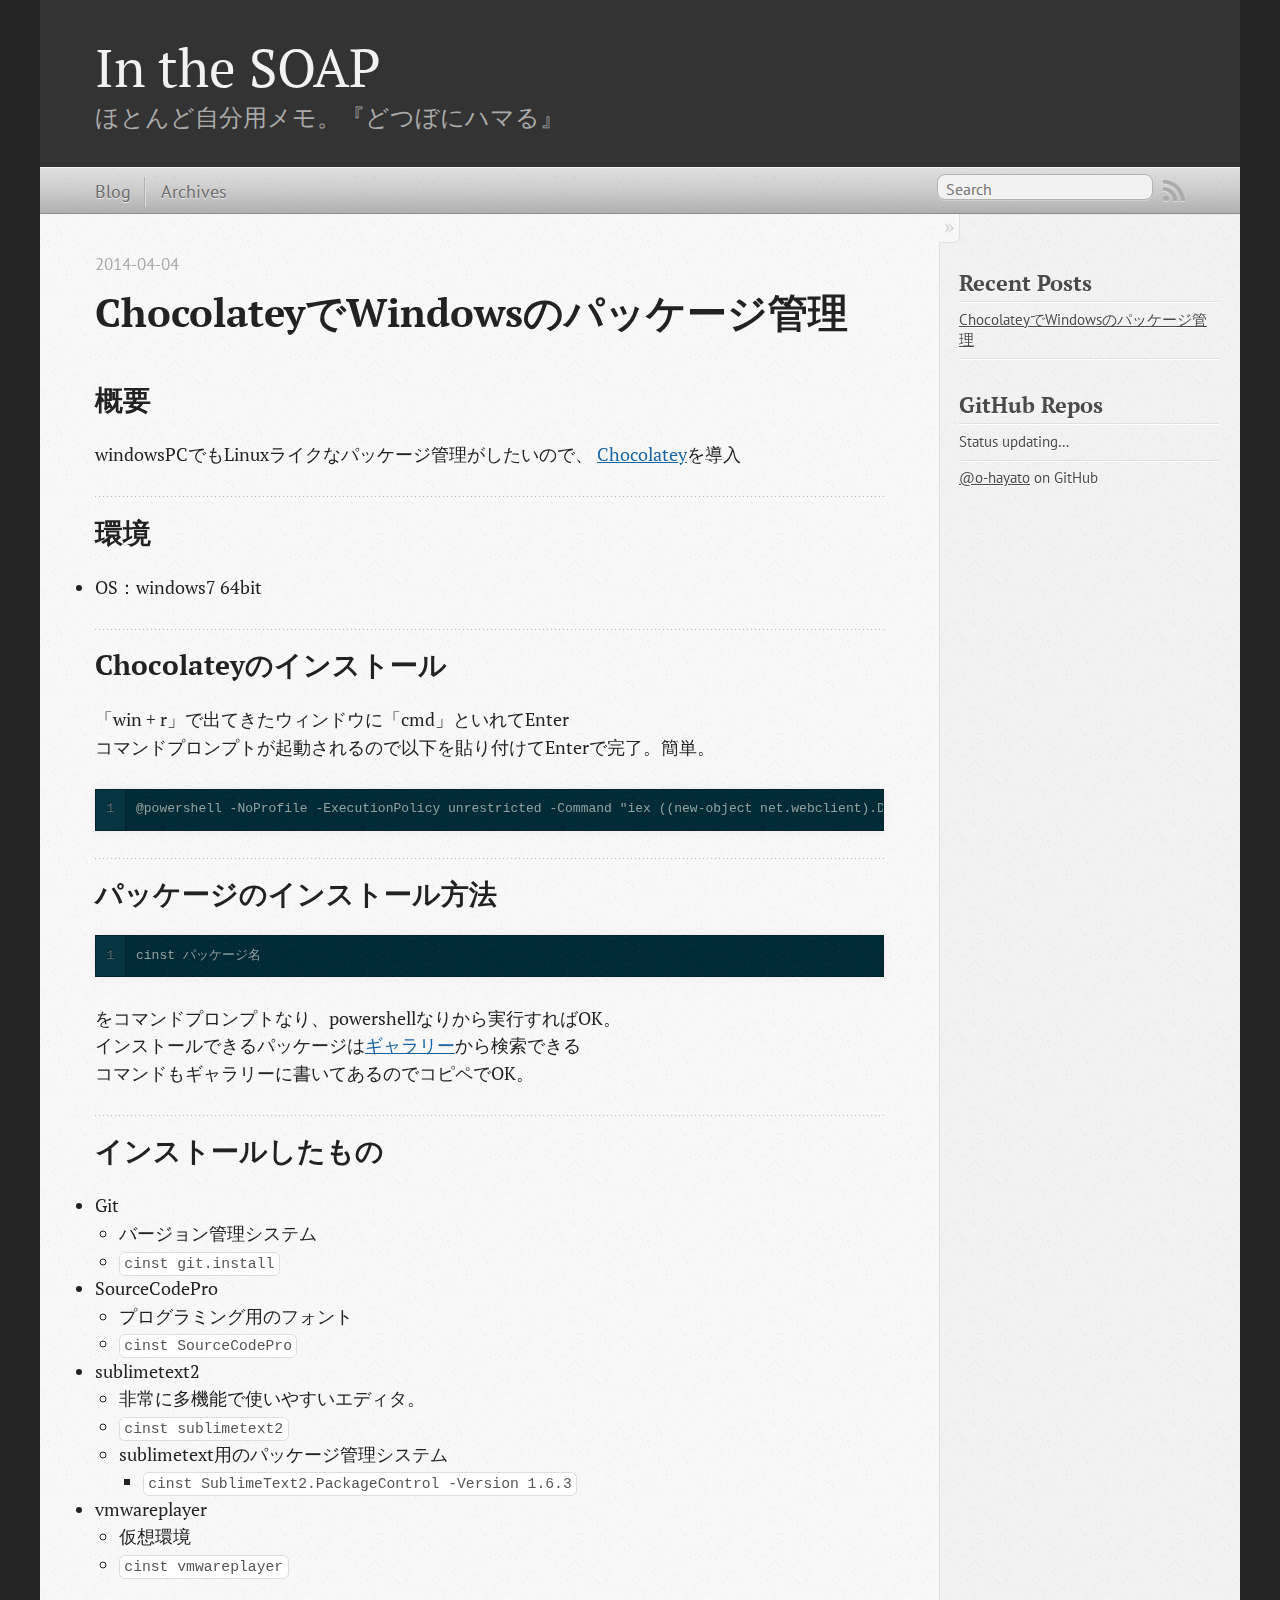
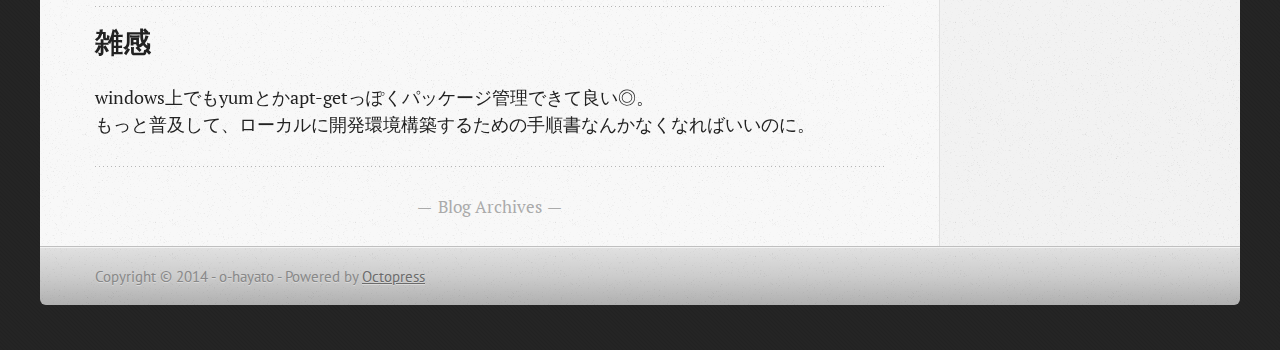
==== index.html @ 86d398cd "Site updated at 2014-04-04 13:23:23 UTC" ====
<!DOCTYPE html>
<!--[if IEMobile 7 ]><html class="no-js iem7"><![endif]-->
<!--[if lt IE 9]><html class="no-js lte-ie8"><![endif]-->
<!--[if (gt IE 8)|(gt IEMobile 7)|!(IEMobile)|!(IE)]><!--><html class="no-js" lang="en"><!--<![endif]-->
<head>
  <meta charset="utf-8">
  <title>In the SOAP</title>
  <meta name="author" content="o-hayato">

  
  <meta name="description" content="概要 windowsPCでもLinuxライクなパッケージ管理がしたいので、
Chocolateyを導入 環境 OS：windows7 64bit Chocolateyのインストール 「win + r」で出てきたウィンドウに「cmd」といれてEnter &hellip;">
  

  <!-- http://t.co/dKP3o1e -->
  <meta name="HandheldFriendly" content="True">
  <meta name="MobileOptimized" content="320">
  <meta name="viewport" content="width=device-width, initial-scale=1">

  
  <link rel="canonical" href="http://o-hayato.github.io">
  <link href="/favicon.png" rel="icon">
  <link href="/stylesheets/screen.css" media="screen, projection" rel="stylesheet" type="text/css">
  <link href="/atom.xml" rel="alternate" title="In the SOAP" type="application/atom+xml">
  <script src="/javascripts/modernizr-2.0.js"></script>
  <script src="//ajax.googleapis.com/ajax/libs/jquery/1.9.1/jquery.min.js"></script>
  <script>!window.jQuery && document.write(unescape('%3Cscript src="./javascripts/libs/jquery.min.js"%3E%3C/script%3E'))</script>
  <script src="/javascripts/octopress.js" type="text/javascript"></script>
  <!--Fonts from Google"s Web font directory at http://google.com/webfonts -->
<link href="//fonts.googleapis.com/css?family=PT+Serif:regular,italic,bold,bolditalic" rel="stylesheet" type="text/css">
<link href="//fonts.googleapis.com/css?family=PT+Sans:regular,italic,bold,bolditalic" rel="stylesheet" type="text/css">

  

</head>

<body   >
  <header role="banner"><hgroup>
  <h1><a href="/">In the SOAP</a></h1>
  
    <h2>ほとんど自分用メモ。『どつぼにハマる』</h2>
  
</hgroup>

</header>
  <nav role="navigation"><ul class="subscription" data-subscription="rss">
  <li><a href="/atom.xml" rel="subscribe-rss" title="subscribe via RSS">RSS</a></li>
  
</ul>
  
<form action="https://www.google.com/search" method="get">
  <fieldset role="search">
    <input type="hidden" name="q" value="site:o-hayato.github.io" />
    <input class="search" type="text" name="q" results="0" placeholder="Search"/>
  </fieldset>
</form>
  
<ul class="main-navigation">
  <li><a href="/">Blog</a></li>
  <li><a href="/blog/archives">Archives</a></li>
</ul>

</nav>
  <div id="main">
    <div id="content">
      <div class="blog-index">
  
  
  
    <article>
      
  <header>
    
      <h1 class="entry-title"><a href="/blog/2014/04/04/chocolatey/">ChocolateyでWindowsのパッケージ管理</a></h1>
    
    
      <p class="meta">
        








  


<time datetime="2014-04-04T21:52:47+09:00" pubdate data-updated="true">2014-04-04</time>
        
      </p>
    
  </header>


  <div class="entry-content"><h2>概要</h2>

<p>windowsPCでもLinuxライクなパッケージ管理がしたいので、
<a href="https://chocolatey.org/">Chocolatey</a>を導入</p>

<h2>環境</h2>

<ul>
<li>OS：windows7 64bit</li>
</ul>


<h2>Chocolateyのインストール</h2>

<p>「win + r」で出てきたウィンドウに「cmd」といれてEnter<br/>
コマンドプロンプトが起動されるので以下を貼り付けてEnterで完了。簡単。</p>

<figure class='code'><div class="highlight"><table><tr><td class="gutter"><pre class="line-numbers"><span class='line-number'>1</span>
</pre></td><td class='code'><pre><code class=''><span class='line'>@powershell -NoProfile -ExecutionPolicy unrestricted -Command "iex ((new-object net.webclient).DownloadString('https://chocolatey.org/install.ps1'))" && SET PATH=%PATH%;%systemdrive%\chocolatey\bin</span></code></pre></td></tr></table></div></figure>


<h2>パッケージのインストール方法</h2>

<figure class='code'><div class="highlight"><table><tr><td class="gutter"><pre class="line-numbers"><span class='line-number'>1</span>
</pre></td><td class='code'><pre><code class=''><span class='line'>cinst パッケージ名</span></code></pre></td></tr></table></div></figure>


<p>をコマンドプロンプトなり、powershellなりから実行すればOK。<br/>
インストールできるパッケージは<a href="https://chocolatey.org/packages">ギャラリー</a>から検索できる<br/>
コマンドもギャラリーに書いてあるのでコピペでOK。</p>

<h2>インストールしたもの</h2>

<ul>
<li>Git

<ul>
<li>バージョン管理システム</li>
<li><code>cinst git.install</code></li>
</ul>
</li>
<li>SourceCodePro

<ul>
<li>プログラミング用のフォント</li>
<li><code>cinst SourceCodePro</code></li>
</ul>
</li>
<li>sublimetext2

<ul>
<li>非常に多機能で使いやすいエディタ。</li>
<li><code>cinst sublimetext2</code></li>
<li>sublimetext用のパッケージ管理システム

<ul>
<li><code>cinst SublimeText2.PackageControl -Version 1.6.3</code></li>
</ul>
</li>
</ul>
</li>
<li>vmwareplayer

<ul>
<li>仮想環境</li>
<li><code>cinst vmwareplayer</code></li>
</ul>
</li>
</ul>


<h2>雑感</h2>

<p>windows上でもyumとかapt-getっぽくパッケージ管理できて良い◎。<br/>
もっと普及して、ローカルに開発環境構築するための手順書なんかなくなればいいのに。</p>
</div>
  
  


    </article>
  
  <div class="pagination">
    
    <a href="/blog/archives">Blog Archives</a>
    
  </div>
</div>
<aside class="sidebar">
  
    <section>
  <h1>Recent Posts</h1>
  <ul id="recent_posts">
    
      <li class="post">
        <a href="/blog/2014/04/04/chocolatey/">ChocolateyでWindowsのパッケージ管理</a>
      </li>
    
  </ul>
</section>

<section>
  <h1>GitHub Repos</h1>
  <ul id="gh_repos">
    <li class="loading">Status updating&#8230;</li>
  </ul>
  
  <a href="https://github.com/o-hayato">@o-hayato</a> on GitHub
  
  <script type="text/javascript">
    $(document).ready(function(){
        if (!window.jXHR){
            var jxhr = document.createElement('script');
            jxhr.type = 'text/javascript';
            jxhr.src = '/javascripts/libs/jXHR.js';
            var s = document.getElementsByTagName('script')[0];
            s.parentNode.insertBefore(jxhr, s);
        }

        github.showRepos({
            user: 'o-hayato',
            count: 0,
            skip_forks: true,
            target: '#gh_repos'
        });
    });
  </script>
  <script src="/javascripts/github.js" type="text/javascript"> </script>
</section>





  
</aside>

    </div>
  </div>
  <footer role="contentinfo"><p>
  Copyright &copy; 2014 - o-hayato -
  <span class="credit">Powered by <a href="http://octopress.org">Octopress</a></span>
</p>

</footer>
  







  <script type="text/javascript">
    (function(){
      var twitterWidgets = document.createElement('script');
      twitterWidgets.type = 'text/javascript';
      twitterWidgets.async = true;
      twitterWidgets.src = '//platform.twitter.com/widgets.js';
      document.getElementsByTagName('head')[0].appendChild(twitterWidgets);
    })();
  </script>





</body>
</html>
---- stylesheets/screen.css ----
html,body,div,span,applet,object,iframe,h1,h2,h3,h4,h5,h6,p,blockquote,pre,a,abbr,acronym,address,big,cite,code,del,dfn,em,img,ins,kbd,q,s,samp,small,strike,strong,sub,sup,tt,var,b,u,i,center,dl,dt,dd,ol,ul,li,fieldset,form,label,legend,table,caption,tbody,tfoot,thead,tr,th,td,article,aside,canvas,details,embed,figure,figcaption,footer,header,hgroup,menu,nav,output,ruby,section,summary,time,mark,audio,video{margin:0;padding:0;border:0;font:inherit;font-size:100%;vertical-align:baseline}html{line-height:1}ol,ul{list-style:none}table{border-collapse:collapse;border-spacing:0}caption,th,td{text-align:left;font-weight:normal;vertical-align:middle}q,blockquote{quotes:none}q:before,q:after,blockquote:before,blockquote:after{content:"";content:none}a img{border:none}article,aside,details,figcaption,figure,footer,header,hgroup,menu,nav,section,summary{display:block}a{color:#1863a1}a:visited{color:#751590}a:focus{color:#0181eb}a:hover{color:#0181eb}a:active{color:#01579f}aside.sidebar a{color:#222}aside.sidebar a:focus{color:#0181eb}aside.sidebar a:hover{color:#0181eb}aside.sidebar a:active{color:#01579f}a{-webkit-transition:color 0.3s;-moz-transition:color 0.3s;-o-transition:color 0.3s;transition:color 0.3s}html{background:#252525 url('/images/line-tile.png?1395394787') top left}body>div{background:#f2f2f2 url('/images/noise.png?1395394787') top left;border-bottom:1px solid #bfbfbf}body>div>div{background:#f8f8f8 url('/images/noise.png?1395394787') top left;border-right:1px solid #e0e0e0}.heading,body>header h1,h1,h2,h3,h4,h5,h6{font-family:"PT Serif","Georgia","Helvetica Neue",Arial,sans-serif}.sans,body>header h2,article header p.meta,article>footer,#content .blog-index footer,html .gist .gist-file .gist-meta,#blog-archives a.category,#blog-archives time,aside.sidebar section,body>footer{font-family:"PT Sans","Helvetica Neue",Arial,sans-serif}.serif,body,#content .blog-index a[rel=full-article]{font-family:"PT Serif",Georgia,Times,"Times New Roman",serif}.mono,pre,code,tt,p code,li code{font-family:Menlo,Monaco,"Andale Mono","lucida console","Courier New",monospace}body>header h1{font-size:2.2em;font-family:"PT Serif","Georgia","Helvetica Neue",Arial,sans-serif;font-weight:normal;line-height:1.2em;margin-bottom:0.6667em}body>header h2{font-family:"PT Serif","Georgia","Helvetica Neue",Arial,sans-serif}body{line-height:1.5em;color:#222}h1{font-size:2.2em;line-height:1.2em}@media only screen and (min-width: 992px){body{font-size:1.15em}h1{font-size:2.6em;line-height:1.2em}}h1,h2,h3,h4,h5,h6{text-rendering:optimizelegibility;margin-bottom:1em;font-weight:bold}h2,section h1{font-size:1.5em}h3,section h2,section section h1{font-size:1.3em}h4,section h3,section section h2,section section section h1{font-size:1em}h5,section h4,section section h3{font-size:.9em}h6,section h5,section section h4,section section section h3{font-size:.8em}p,article blockquote,ul,ol{margin-bottom:1.5em}ul{list-style-type:disc}ul ul{list-style-type:circle;margin-bottom:0px}ul ul ul{list-style-type:square;margin-bottom:0px}ol{list-style-type:decimal}ol ol{list-style-type:lower-alpha;margin-bottom:0px}ol ol ol{list-style-type:lower-roman;margin-bottom:0px}ul,ul ul,ul ol,ol,ol ul,ol ol{margin-left:1.3em}ul ul,ul ol,ol ul,ol ol{margin-bottom:0em}strong{font-weight:bold}em{font-style:italic}sup,sub{font-size:0.75em;position:relative;display:inline-block;padding:0 .2em;line-height:.8em}sup{top:-.5em}sub{bottom:-.5em}a[rev='footnote']{font-size:.75em;padding:0 .3em;line-height:1}q{font-style:italic}q:before{content:"\201C"}q:after{content:"\201D"}em,dfn{font-style:italic}strong,dfn{font-weight:bold}del,s{text-decoration:line-through}abbr,acronym{border-bottom:1px dotted;cursor:help}hr{margin-bottom:0.2em}small{font-size:.8em}big{font-size:1.2em}article blockquote{font-style:italic;position:relative;font-size:1.2em;line-height:1.5em;padding-left:1em;border-left:4px solid rgba(170,170,170,0.5)}article blockquote cite{font-style:italic}article blockquote cite a{color:#aaa !important;word-wrap:break-word}article blockquote cite:before{content:'\2014';padding-right:.3em;padding-left:.3em;color:#aaa}@media only screen and (min-width: 992px){article blockquote{padding-left:1.5em;border-left-width:4px}}.pullquote-right:before,.pullquote-left:before{padding:0;border:none;content:attr(data-pullquote);float:right;width:45%;margin:.5em 0 1em 1.5em;position:relative;top:7px;font-size:1.4em;line-height:1.45em}.pullquote-left:before{float:left;margin:.5em 1.5em 1em 0}.force-wrap,article a,aside.sidebar a{white-space:-moz-pre-wrap;white-space:-pre-wrap;white-space:-o-pre-wrap;white-space:pre-wrap;word-wrap:break-word}.group,body>header,body>nav,body>footer,body #content>article,body #content>div>article,body #content>div>section,body div.pagination,aside.sidebar,#main,#content,.sidebar{*zoom:1}.group:after,body>header:after,body>nav:after,body>footer:after,body #content>article:after,body #content>div>section:after,body div.pagination:after,#main:after,#content:after,.sidebar:after{content:"";display:table;clear:both}body{-webkit-text-size-adjust:none;max-width:1200px;position:relative;margin:0 auto}body>header,body>nav,body>footer,body #content>article,body #content>div>article,body #content>div>section{padding-left:18px;padding-right:18px}@media only screen and (min-width: 480px){body>header,body>nav,body>footer,body #content>article,body #content>div>article,body #content>div>section{padding-left:25px;padding-right:25px}}@media only screen and (min-width: 768px){body>header,body>nav,body>footer,body #content>article,body #content>div>article,body #content>div>section{padding-left:35px;padding-right:35px}}@media only screen and (min-width: 992px){body>header,body>nav,body>footer,body #content>article,body #content>div>article,body #content>div>section{padding-left:55px;padding-right:55px}}body div.pagination{margin-left:18px;margin-right:18px}@media only screen and (min-width: 480px){body div.pagination{margin-left:25px;margin-right:25px}}@media only screen and (min-width: 768px){body div.pagination{margin-left:35px;margin-right:35px}}@media only screen and (min-width: 992px){body div.pagination{margin-left:55px;margin-right:55px}}body>header{font-size:1em;padding-top:1.5em;padding-bottom:1.5em}#content{overflow:hidden}#content>div,#content>article{width:100%}aside.sidebar{float:none;padding:0 18px 1px;background-color:#f7f7f7;border-top:1px solid #e0e0e0}.flex-content,article img,article video,article .flash-video,aside.sidebar img{max-width:100%;height:auto}.basic-alignment.left,article img.left,article video.left,article .left.flash-video,aside.sidebar img.left{float:left;margin-right:1.5em}.basic-alignment.right,article img.right,article video.right,article .right.flash-video,aside.sidebar img.right{float:right;margin-left:1.5em}.basic-alignment.center,article img.center,article video.center,article .center.flash-video,aside.sidebar img.center{display:block;margin:0 auto 1.5em}.basic-alignment.left,article img.left,article video.left,article .left.flash-video,aside.sidebar img.left,.basic-alignment.right,article img.right,article video.right,article .right.flash-video,aside.sidebar img.right{margin-bottom:.8em}.toggle-sidebar,.no-sidebar .toggle-sidebar{display:none}@media only screen and (min-width: 750px){body.sidebar-footer aside.sidebar{float:none;width:auto;clear:left;margin:0;padding:0 35px 1px;background-color:#f7f7f7;border-top:1px solid #eaeaea}body.sidebar-footer aside.sidebar section.odd,body.sidebar-footer aside.sidebar section.even{float:left;width:48%}body.sidebar-footer aside.sidebar section.odd{margin-left:0}body.sidebar-footer aside.sidebar section.even{margin-left:4%}body.sidebar-footer aside.sidebar.thirds section{width:30%;margin-left:5%}body.sidebar-footer aside.sidebar.thirds section.first{margin-left:0;clear:both}}body.sidebar-footer #content{margin-right:0px}body.sidebar-footer .toggle-sidebar{display:none}@media only screen and (min-width: 550px){body>header{font-size:1em}}@media only screen and (min-width: 750px){aside.sidebar{float:none;width:auto;clear:left;margin:0;padding:0 35px 1px;background-color:#f7f7f7;border-top:1px solid #eaeaea}aside.sidebar section.odd,aside.sidebar section.even{float:left;width:48%}aside.sidebar section.odd{margin-left:0}aside.sidebar section.even{margin-left:4%}aside.sidebar.thirds section{width:30%;margin-left:5%}aside.sidebar.thirds section.first{margin-left:0;clear:both}}@media only screen and (min-width: 768px){body{-webkit-text-size-adjust:auto}body>header{font-size:1.2em}#main{padding:0;margin:0 auto}#content{overflow:visible;margin-right:240px;position:relative}.no-sidebar #content{margin-right:0;border-right:0}.collapse-sidebar #content{margin-right:20px}#content>div,#content>article{padding-top:17.5px;padding-bottom:17.5px;float:left}aside.sidebar{width:210px;padding:0 15px 15px;background:none;clear:none;float:left;margin:0 -100% 0 0}aside.sidebar section{width:auto;margin-left:0}aside.sidebar section.odd,aside.sidebar section.even{float:none;width:auto;margin-left:0}.collapse-sidebar aside.sidebar{float:none;width:auto;clear:left;margin:0;padding:0 35px 1px;background-color:#f7f7f7;border-top:1px solid #eaeaea}.collapse-sidebar aside.sidebar section.odd,.collapse-sidebar aside.sidebar section.even{float:left;width:48%}.collapse-sidebar aside.sidebar section.odd{margin-left:0}.collapse-sidebar aside.sidebar section.even{margin-left:4%}.collapse-sidebar aside.sidebar.thirds section{width:30%;margin-left:5%}.collapse-sidebar aside.sidebar.thirds section.first{margin-left:0;clear:both}}@media only screen and (min-width: 992px){body>header{font-size:1.3em}#content{margin-right:300px}#content>div,#content>article{padding-top:27.5px;padding-bottom:27.5px}aside.sidebar{width:260px;padding:1.2em 20px 20px}.collapse-sidebar aside.sidebar{padding-left:55px;padding-right:55px}}@media only screen and (min-width: 768px){ul,ol{margin-left:0}}body>header{background:#333}body>header h1{display:inline-block;margin:0}body>header h1 a,body>header h1 a:visited,body>header h1 a:hover{color:#f2f2f2;text-decoration:none}body>header h2{margin:.2em 0 0;font-size:1em;color:#aaa;font-weight:normal}body>nav{position:relative;background-color:#ccc;background:url('/images/noise.png?1395394787'),-webkit-gradient(linear, 50% 0%, 50% 100%, color-stop(0%, #e0e0e0), color-stop(50%, #cccccc), color-stop(100%, #b0b0b0));background:url('/images/noise.png?1395394787'),-webkit-linear-gradient(#e0e0e0,#cccccc,#b0b0b0);background:url('/images/noise.png?1395394787'),-moz-linear-gradient(#e0e0e0,#cccccc,#b0b0b0);background:url('/images/noise.png?1395394787'),-o-linear-gradient(#e0e0e0,#cccccc,#b0b0b0);background:url('/images/noise.png?1395394787'),linear-gradient(#e0e0e0,#cccccc,#b0b0b0);border-top:1px solid #f2f2f2;border-bottom:1px solid #8c8c8c;padding-top:.35em;padding-bottom:.35em}body>nav form{-webkit-background-clip:padding;-moz-background-clip:padding;background-clip:padding-box;margin:0;padding:0}body>nav form .search{padding:.3em .5em 0;font-size:.85em;font-family:"PT Sans","Helvetica Neue",Arial,sans-serif;line-height:1.1em;width:95%;-webkit-border-radius:0.5em;-moz-border-radius:0.5em;-ms-border-radius:0.5em;-o-border-radius:0.5em;border-radius:0.5em;-webkit-background-clip:padding;-moz-background-clip:padding;background-clip:padding-box;-webkit-box-shadow:#d1d1d1 0 1px;-moz-box-shadow:#d1d1d1 0 1px;box-shadow:#d1d1d1 0 1px;background-color:#f2f2f2;border:1px solid #b3b3b3;color:#888}body>nav form .search:focus{color:#444;border-color:#80b1df;-webkit-box-shadow:#80b1df 0 0 4px,#80b1df 0 0 3px inset;-moz-box-shadow:#80b1df 0 0 4px,#80b1df 0 0 3px inset;box-shadow:#80b1df 0 0 4px,#80b1df 0 0 3px inset;background-color:#fff;outline:none}body>nav fieldset[role=search]{float:right;width:48%}body>nav fieldset.mobile-nav{float:left;width:48%}body>nav fieldset.mobile-nav select{width:100%;font-size:.8em;border:1px solid #888}body>nav ul{display:none}@media only screen and (min-width: 550px){body>nav{font-size:.9em}body>nav ul{margin:0;padding:0;border:0;overflow:hidden;*zoom:1;float:left;display:block;padding-top:.15em}body>nav ul li{list-style-image:none;list-style-type:none;margin-left:0;white-space:nowrap;display:inline;float:left;padding-left:0;padding-right:0}body>nav ul li:first-child,body>nav ul li.first{padding-left:0}body>nav ul li:last-child{padding-right:0}body>nav ul li.last{padding-right:0}body>nav ul.subscription{margin-left:.8em;float:right}body>nav ul.subscription li:last-child a{padding-right:0}body>nav ul li{margin:0}body>nav a{color:#6b6b6b;font-family:"PT Sans","Helvetica Neue",Arial,sans-serif;text-shadow:#ebebeb 0 1px;float:left;text-decoration:none;font-size:1.1em;padding:.1em 0;line-height:1.5em}body>nav a:visited{color:#6b6b6b}body>nav a:hover{color:#2b2b2b}body>nav li+li{border-left:1px solid #b0b0b0;margin-left:.8em}body>nav li+li a{padding-left:.8em;border-left:1px solid #dedede}body>nav form{float:right;text-align:left;padding-left:.8em;width:175px}body>nav form .search{width:93%;font-size:.95em;line-height:1.2em}body>nav ul[data-subscription$=email]+form{width:97px}body>nav ul[data-subscription$=email]+form .search{width:91%}body>nav fieldset.mobile-nav{display:none}body>nav fieldset[role=search]{width:99%}}@media only screen and (min-width: 992px){body>nav form{width:215px}body>nav ul[data-subscription$=email]+form{width:147px}}.no-placeholder body>nav .search{background:#f2f2f2 url('/images/search.png?1395394787') 0.3em 0.25em no-repeat;text-indent:1.3em}@media only screen and (min-width: 550px){.maskImage body>nav ul[data-subscription$=email]+form{width:123px}}@media only screen and (min-width: 992px){.maskImage body>nav ul[data-subscription$=email]+form{width:173px}}.maskImage ul.subscription{position:relative;top:.2em}.maskImage ul.subscription li,.maskImage ul.subscription a{border:0;padding:0}.maskImage a[rel=subscribe-rss]{position:relative;top:0px;text-indent:-999999em;background-color:#dedede;border:0;padding:0}.maskImage a[rel=subscribe-rss],.maskImage a[rel=subscribe-rss]:after{-webkit-mask-image:url('/images/rss.png?1395394787');-moz-mask-image:url('/images/rss.png?1395394787');-ms-mask-image:url('/images/rss.png?1395394787');-o-mask-image:url('/images/rss.png?1395394787');mask-image:url('/images/rss.png?1395394787');-webkit-mask-repeat:no-repeat;-moz-mask-repeat:no-repeat;-ms-mask-repeat:no-repeat;-o-mask-repeat:no-repeat;mask-repeat:no-repeat;width:22px;height:22px}.maskImage a[rel=subscribe-rss]:after{content:"";position:absolute;top:-1px;left:0;background-color:#ababab}.maskImage a[rel=subscribe-rss]:hover:after{background-color:#9e9e9e}.maskImage a[rel=subscribe-email]{position:relative;top:0px;text-indent:-999999em;background-color:#dedede;border:0;padding:0}.maskImage a[rel=subscribe-email],.maskImage a[rel=subscribe-email]:after{-webkit-mask-image:url('/images/email.png?1395394787');-moz-mask-image:url('/images/email.png?1395394787');-ms-mask-image:url('/images/email.png?1395394787');-o-mask-image:url('/images/email.png?1395394787');mask-image:url('/images/email.png?1395394787');-webkit-mask-repeat:no-repeat;-moz-mask-repeat:no-repeat;-ms-mask-repeat:no-repeat;-o-mask-repeat:no-repeat;mask-repeat:no-repeat;width:28px;height:22px}.maskImage a[rel=subscribe-email]:after{content:"";position:absolute;top:-1px;left:0;background-color:#ababab}.maskImage a[rel=subscribe-email]:hover:after{background-color:#9e9e9e}article{padding-top:1em}article header{position:relative;padding-top:2em;padding-bottom:1em;margin-bottom:1em;background:url('[data-uri]') bottom left repeat-x}article header h1{margin:0}article header h1 a{text-decoration:none}article header h1 a:hover{text-decoration:underline}article header p{font-size:.9em;color:#aaa;margin:0}article header p.meta{text-transform:uppercase;position:absolute;top:0}@media only screen and (min-width: 768px){article header{margin-bottom:1.5em;padding-bottom:1em;background:url('[data-uri]') bottom left repeat-x}}article h2{padding-top:0.8em;background:url('[data-uri]') top left repeat-x}.entry-content article h2:first-child,article header+h2{padding-top:0}article h2:first-child,article header+h2{background:none}article .feature{padding-top:.5em;margin-bottom:1em;padding-bottom:1em;background:url('[data-uri]') bottom left repeat-x;font-size:2.0em;font-style:italic;line-height:1.3em}article img,article video,article .flash-video{-webkit-border-radius:0.3em;-moz-border-radius:0.3em;-ms-border-radius:0.3em;-o-border-radius:0.3em;border-radius:0.3em;-webkit-box-shadow:rgba(0,0,0,0.15) 0 1px 4px;-moz-box-shadow:rgba(0,0,0,0.15) 0 1px 4px;box-shadow:rgba(0,0,0,0.15) 0 1px 4px;-webkit-box-sizing:border-box;-moz-box-sizing:border-box;box-sizing:border-box;border:#fff 0.5em solid}article video,article .flash-video{margin:0 auto 1.5em}article video{display:block;width:100%}article .flash-video>div{position:relative;display:block;padding-bottom:56.25%;padding-top:1px;height:0;overflow:hidden}article .flash-video>div iframe,article .flash-video>div object,article .flash-video>div embed{position:absolute;top:0;left:0;width:100%;height:100%}article>footer{padding-bottom:2.5em;margin-top:2em}article>footer p.meta{margin-bottom:.8em;font-size:.85em;clear:both;overflow:hidden}.blog-index article+article{background:url('[data-uri]') top left repeat-x}#content .blog-index{padding-top:0;padding-bottom:0}#content .blog-index article{padding-top:2em}#content .blog-index article header{background:none;padding-bottom:0}#content .blog-index article h1{font-size:2.2em}#content .blog-index article h1 a{color:inherit}#content .blog-index article h1 a:hover{color:#0181eb}#content .blog-index a[rel=full-article]{background:#ebebeb;display:inline-block;padding:.4em .8em;margin-right:.5em;text-decoration:none;color:#666;-webkit-transition:background-color 0.5s;-moz-transition:background-color 0.5s;-o-transition:background-color 0.5s;transition:background-color 0.5s}#content .blog-index a[rel=full-article]:hover{background:#0181eb;text-shadow:none;color:#f8f8f8}#content .blog-index footer{margin-top:1em}.separator,article>footer .byline+time:before,article>footer time+time:before,article>footer .comments:before,article>footer .byline ~ .categories:before{content:"\2022 ";padding:0 .4em 0 .2em;display:inline-block}#content div.pagination{text-align:center;font-size:.95em;position:relative;background:url('[data-uri]') top left repeat-x;padding-top:1.5em;padding-bottom:1.5em}#content div.pagination a{text-decoration:none;color:#aaa}#content div.pagination a.prev{position:absolute;left:0}#content div.pagination a.next{position:absolute;right:0}#content div.pagination a:hover{color:#0181eb}#content div.pagination a[href*=archive]:before,#content div.pagination a[href*=archive]:after{content:'\2014';padding:0 .3em}p.meta+.sharing{padding-top:1em;padding-left:0;background:url('[data-uri]') top left repeat-x}#fb-root{display:none}.highlight,html .gist .gist-file .gist-syntax .gist-highlight{border:1px solid #05232b !important}.highlight table td.code,html .gist .gist-file .gist-syntax .gist-highlight table td.code{width:100%}.highlight .line-numbers,html .gist .gist-file .gist-syntax .highlight .line_numbers{text-align:right;font-size:13px;line-height:1.45em;background:#073642 url('/images/noise.png?1395394787') top left !important;border-right:1px solid #00232c !important;-webkit-box-shadow:#083e4b -1px 0 inset;-moz-box-shadow:#083e4b -1px 0 inset;box-shadow:#083e4b -1px 0 inset;text-shadow:#021014 0 -1px;padding:.8em !important;-webkit-border-radius:0;-moz-border-radius:0;-ms-border-radius:0;-o-border-radius:0;border-radius:0}.highlight .line-numbers span,html .gist .gist-file .gist-syntax .highlight .line_numbers span{color:#586e75 !important}figure.code,.gist-file,pre{-webkit-box-shadow:rgba(0,0,0,0.06) 0 0 10px;-moz-box-shadow:rgba(0,0,0,0.06) 0 0 10px;box-shadow:rgba(0,0,0,0.06) 0 0 10px}figure.code .highlight pre,.gist-file .highlight pre,pre .highlight pre{-webkit-box-shadow:none;-moz-box-shadow:none;box-shadow:none}.gist .highlight *::-moz-selection,figure.code .highlight *::-moz-selection{background:#386774;color:inherit;text-shadow:#002b36 0 1px}.gist .highlight *::-webkit-selection,figure.code .highlight *::-webkit-selection{background:#386774;color:inherit;text-shadow:#002b36 0 1px}.gist .highlight *::selection,figure.code .highlight *::selection{background:#386774;color:inherit;text-shadow:#002b36 0 1px}html .gist .gist-file{margin-bottom:1.8em;position:relative;border:none;padding-top:26px !important}html .gist .gist-file .highlight{margin-bottom:0}html .gist .gist-file .gist-syntax{border-bottom:0 !important;background:none !important}html .gist .gist-file .gist-syntax .gist-highlight{background:#002b36 !important}html .gist .gist-file .gist-syntax .highlight pre{padding:0}html .gist .gist-file .gist-meta{padding:.6em 0.8em;border:1px solid #083e4b !important;color:#586e75;font-size:.7em !important;background:#073642 url('/images/noise.png?1395394787') top left;line-height:1.5em}html .gist .gist-file .gist-meta a{color:#75878b !important;text-decoration:none}html .gist .gist-file .gist-meta a:hover{text-decoration:underline}html .gist .gist-file .gist-meta a:hover{color:#93a1a1 !important}html .gist .gist-file .gist-meta a[href*='#file']{position:absolute;top:0;left:0;right:-10px;color:#474747 !important}html .gist .gist-file .gist-meta a[href*='#file']:hover{color:#1863a1 !important}html .gist .gist-file .gist-meta a[href*=raw]{top:.4em}pre{background:#002b36 url('/images/noise.png?1395394787') top left;-webkit-border-radius:0.4em;-moz-border-radius:0.4em;-ms-border-radius:0.4em;-o-border-radius:0.4em;border-radius:0.4em;border:1px solid #05232b;line-height:1.45em;font-size:13px;margin-bottom:2.1em;padding:.8em 1em;color:#93a1a1;overflow:auto}h3.filename+pre{-moz-border-radius-topleft:0px;-webkit-border-top-left-radius:0px;border-top-left-radius:0px;-moz-border-radius-topright:0px;-webkit-border-top-right-radius:0px;border-top-right-radius:0px}p code,li code{display:inline-block;white-space:no-wrap;background:#fff;font-size:.8em;line-height:1.5em;color:#555;border:1px solid #ddd;-webkit-border-radius:0.4em;-moz-border-radius:0.4em;-ms-border-radius:0.4em;-o-border-radius:0.4em;border-radius:0.4em;padding:0 .3em;margin:-1px 0}p pre code,li pre code{font-size:1em !important;background:none;border:none}.pre-code,html .gist .gist-file .gist-syntax .highlight pre,.highlight code{font-family:Menlo,Monaco,"Andale Mono","lucida console","Courier New",monospace !important;overflow:scroll;overflow-y:hidden;display:block;padding:.8em;overflow-x:auto;line-height:1.45em;background:#002b36 url('/images/noise.png?1395394787') top left !important;color:#93a1a1 !important}.pre-code span,html .gist .gist-file .gist-syntax .highlight pre span,.highlight code span{color:#93a1a1 !important}.pre-code span,html .gist .gist-file .gist-syntax .highlight pre span,.highlight code span{font-style:normal !important;font-weight:normal !important}.pre-code .c,html .gist .gist-file .gist-syntax .highlight pre .c,.highlight code .c{color:#586e75 !important;font-style:italic !important}.pre-code .cm,html .gist .gist-file .gist-syntax .highlight pre .cm,.highlight code .cm{color:#586e75 !important;font-style:italic !important}.pre-code .cp,html .gist .gist-file .gist-syntax .highlight pre .cp,.highlight code .cp{color:#586e75 !important;font-style:italic !important}.pre-code .c1,html .gist .gist-file .gist-syntax .highlight pre .c1,.highlight code .c1{color:#586e75 !important;font-style:italic !important}.pre-code .cs,html .gist .gist-file .gist-syntax .highlight pre .cs,.highlight code .cs{color:#586e75 !important;font-weight:bold !important;font-style:italic !important}.pre-code .err,html .gist .gist-file .gist-syntax .highlight pre .err,.highlight code .err{color:#dc322f !important;background:none !important}.pre-code .k,html .gist .gist-file .gist-syntax .highlight pre .k,.highlight code .k{color:#cb4b16 !important}.pre-code .o,html .gist .gist-file .gist-syntax .highlight pre .o,.highlight code .o{color:#93a1a1 !important;font-weight:bold !important}.pre-code .p,html .gist .gist-file .gist-syntax .highlight pre .p,.highlight code .p{color:#93a1a1 !important}.pre-code .ow,html .gist .gist-file .gist-syntax .highlight pre .ow,.highlight code .ow{color:#2aa198 !important;font-weight:bold !important}.pre-code .gd,html .gist .gist-file .gist-syntax .highlight pre .gd,.highlight code .gd{color:#93a1a1 !important;background-color:#372c34 !important;display:inline-block}.pre-code .gd .x,html .gist .gist-file .gist-syntax .highlight pre .gd .x,.highlight code .gd .x{color:#93a1a1 !important;background-color:#4d2d33 !important;display:inline-block}.pre-code .ge,html .gist .gist-file .gist-syntax .highlight pre .ge,.highlight code .ge{color:#93a1a1 !important;font-style:italic !important}.pre-code .gh,html .gist .gist-file .gist-syntax .highlight pre .gh,.highlight code .gh{color:#586e75 !important}.pre-code .gi,html .gist .gist-file .gist-syntax .highlight pre .gi,.highlight code .gi{color:#93a1a1 !important;background-color:#1a412b !important;display:inline-block}.pre-code .gi .x,html .gist .gist-file .gist-syntax .highlight pre .gi .x,.highlight code .gi .x{color:#93a1a1 !important;background-color:#355720 !important;display:inline-block}.pre-code .gs,html .gist .gist-file .gist-syntax .highlight pre .gs,.highlight code .gs{color:#93a1a1 !important;font-weight:bold !important}.pre-code .gu,html .gist .gist-file .gist-syntax .highlight pre .gu,.highlight code .gu{color:#6c71c4 !important}.pre-code .kc,html .gist .gist-file .gist-syntax .highlight pre .kc,.highlight code .kc{color:#859900 !important;font-weight:bold !important}.pre-code .kd,html .gist .gist-file .gist-syntax .highlight pre .kd,.highlight code .kd{color:#268bd2 !important}.pre-code .kp,html .gist .gist-file .gist-syntax .highlight pre .kp,.highlight code .kp{color:#cb4b16 !important;font-weight:bold !important}.pre-code .kr,html .gist .gist-file .gist-syntax .highlight pre .kr,.highlight code .kr{color:#d33682 !important;font-weight:bold !important}.pre-code .kt,html .gist .gist-file .gist-syntax .highlight pre .kt,.highlight code .kt{color:#2aa198 !important}.pre-code .n,html .gist .gist-file .gist-syntax .highlight pre .n,.highlight code .n{color:#268bd2 !important}.pre-code .na,html .gist .gist-file .gist-syntax .highlight pre .na,.highlight code .na{color:#268bd2 !important}.pre-code .nb,html .gist .gist-file .gist-syntax .highlight pre .nb,.highlight code .nb{color:#859900 !important}.pre-code .nc,html .gist .gist-file .gist-syntax .highlight pre .nc,.highlight code .nc{color:#d33682 !important}.pre-code .no,html .gist .gist-file .gist-syntax .highlight pre .no,.highlight code .no{color:#b58900 !important}.pre-code .nl,html .gist .gist-file .gist-syntax .highlight pre .nl,.highlight code .nl{color:#859900 !important}.pre-code .ne,html .gist .gist-file .gist-syntax .highlight pre .ne,.highlight code .ne{color:#268bd2 !important;font-weight:bold !important}.pre-code .nf,html .gist .gist-file .gist-syntax .highlight pre .nf,.highlight code .nf{color:#268bd2 !important;font-weight:bold !important}.pre-code .nn,html .gist .gist-file .gist-syntax .highlight pre .nn,.highlight code .nn{color:#b58900 !important}.pre-code .nt,html .gist .gist-file .gist-syntax .highlight pre .nt,.highlight code .nt{color:#268bd2 !important;font-weight:bold !important}.pre-code .nx,html .gist .gist-file .gist-syntax .highlight pre .nx,.highlight code .nx{color:#b58900 !important}.pre-code .vg,html .gist .gist-file .gist-syntax .highlight pre .vg,.highlight code .vg{color:#268bd2 !important}.pre-code .vi,html .gist .gist-file .gist-syntax .highlight pre .vi,.highlight code .vi{color:#268bd2 !important}.pre-code .nv,html .gist .gist-file .gist-syntax .highlight pre .nv,.highlight code .nv{color:#268bd2 !important}.pre-code .mf,html .gist .gist-file .gist-syntax .highlight pre .mf,.highlight code .mf{color:#2aa198 !important}.pre-code .m,html .gist .gist-file .gist-syntax .highlight pre .m,.highlight code .m{color:#2aa198 !important}.pre-code .mh,html .gist .gist-file .gist-syntax .highlight pre .mh,.highlight code .mh{color:#2aa198 !important}.pre-code .mi,html .gist .gist-file .gist-syntax .highlight pre .mi,.highlight code .mi{color:#2aa198 !important}.pre-code .s,html .gist .gist-file .gist-syntax .highlight pre .s,.highlight code .s{color:#2aa198 !important}.pre-code .sd,html .gist .gist-file .gist-syntax .highlight pre .sd,.highlight code .sd{color:#2aa198 !important}.pre-code .s2,html .gist .gist-file .gist-syntax .highlight pre .s2,.highlight code .s2{color:#2aa198 !important}.pre-code .se,html .gist .gist-file .gist-syntax .highlight pre .se,.highlight code .se{color:#dc322f !important}.pre-code .si,html .gist .gist-file .gist-syntax .highlight pre .si,.highlight code .si{color:#268bd2 !important}.pre-code .sr,html .gist .gist-file .gist-syntax .highlight pre .sr,.highlight code .sr{color:#2aa198 !important}.pre-code .s1,html .gist .gist-file .gist-syntax .highlight pre .s1,.highlight code .s1{color:#2aa198 !important}.pre-code div .gd,html .gist .gist-file .gist-syntax .highlight pre div .gd,.highlight code div .gd,.pre-code div .gd .x,html .gist .gist-file .gist-syntax .highlight pre div .gd .x,.highlight code div .gd .x,.pre-code div .gi,html .gist .gist-file .gist-syntax .highlight pre div .gi,.highlight code div .gi,.pre-code div .gi .x,html .gist .gist-file .gist-syntax .highlight pre div .gi .x,.highlight code div .gi .x{display:inline-block;width:100%}.highlight,.gist-highlight{margin-bottom:1.8em;background:#002b36;overflow-y:hidden;overflow-x:auto}.highlight pre,.gist-highlight pre{background:none;-webkit-border-radius:0px;-moz-border-radius:0px;-ms-border-radius:0px;-o-border-radius:0px;border-radius:0px;border:none;padding:0;margin-bottom:0}pre::-webkit-scrollbar,.highlight::-webkit-scrollbar,.gist-highlight::-webkit-scrollbar{height:.5em;background:rgba(255,255,255,0.15)}pre::-webkit-scrollbar-thumb:horizontal,.highlight::-webkit-scrollbar-thumb:horizontal,.gist-highlight::-webkit-scrollbar-thumb:horizontal{background:rgba(255,255,255,0.2);-webkit-border-radius:4px;border-radius:4px}.highlight code{background:#000}figure.code{background:none;padding:0;border:0;margin-bottom:1.5em}figure.code pre{margin-bottom:0}figure.code figcaption{position:relative}figure.code .highlight{margin-bottom:0}.code-title,html .gist .gist-file .gist-meta a[href*='#file'],h3.filename,figure.code figcaption{text-align:center;font-size:13px;line-height:2em;text-shadow:#cbcccc 0 1px 0;color:#474747;font-weight:normal;margin-bottom:0;-moz-border-radius-topleft:5px;-webkit-border-top-left-radius:5px;border-top-left-radius:5px;-moz-border-radius-topright:5px;-webkit-border-top-right-radius:5px;border-top-right-radius:5px;font-family:"Helvetica Neue", Arial, "Lucida Grande", "Lucida Sans Unicode", Lucida, sans-serif;background:#aaa url('/images/code_bg.png?1395394787') top repeat-x;border:1px solid #565656;border-top-color:#cbcbcb;border-left-color:#a5a5a5;border-right-color:#a5a5a5;border-bottom:0}.download-source,html .gist .gist-file .gist-meta a[href*=raw],figure.code figcaption a{position:absolute;right:.8em;text-decoration:none;color:#666 !important;z-index:1;font-size:13px;text-shadow:#cbcccc 0 1px 0;padding-left:3em}.download-source:hover,html .gist .gist-file .gist-meta a[href*=raw]:hover,figure.code figcaption a:hover{text-decoration:underline}#archive #content>div,#archive #content>div>article{padding-top:0}#blog-archives{color:#aaa}#blog-archives article{padding:1em 0 1em;position:relative;background:url('[data-uri]') bottom left repeat-x}#blog-archives article:last-child{background:none}#blog-archives article footer{padding:0;margin:0}#blog-archives h1{color:#222;margin-bottom:.3em}#blog-archives h2{display:none}#blog-archives h1{font-size:1.5em}#blog-archives h1 a{text-decoration:none;color:inherit;font-weight:normal;display:inline-block}#blog-archives h1 a:hover{text-decoration:underline}#blog-archives h1 a:hover{color:#0181eb}#blog-archives a.category,#blog-archives time{color:#aaa}#blog-archives .entry-content{display:none}#blog-archives time{font-size:.9em;line-height:1.2em}#blog-archives time .month,#blog-archives time .day{display:inline-block}#blog-archives time .month{text-transform:uppercase}#blog-archives p{margin-bottom:1em}#blog-archives a,#blog-archives .entry-content a{color:inherit}#blog-archives a:hover,#blog-archives .entry-content a:hover{color:#0181eb}#blog-archives a:hover{color:#0181eb}@media only screen and (min-width: 550px){#blog-archives article{margin-left:5em}#blog-archives h2{margin-bottom:.3em;font-weight:normal;display:inline-block;position:relative;top:-1px;float:left}#blog-archives h2:first-child{padding-top:.75em}#blog-archives time{position:absolute;text-align:right;left:0em;top:1.8em}#blog-archives .year{display:none}#blog-archives article{padding-left:4.5em;padding-bottom:.7em}#blog-archives a.category{line-height:1.1em}}#content>.category article{margin-left:0;padding-left:6.8em}#content>.category .year{display:inline}.side-shadow-border,aside.sidebar section h1,aside.sidebar li{-webkit-box-shadow:#fff 0 1px;-moz-box-shadow:#fff 0 1px;box-shadow:#fff 0 1px}aside.sidebar{overflow:hidden;color:#4b4b4b;text-shadow:#fff 0 1px}aside.sidebar section{font-size:.8em;line-height:1.4em;margin-bottom:1.5em}aside.sidebar section h1{margin:1.5em 0 0;padding-bottom:.2em;border-bottom:1px solid #e0e0e0}aside.sidebar section h1+p{padding-top:.4em}aside.sidebar img{-webkit-border-radius:0.3em;-moz-border-radius:0.3em;-ms-border-radius:0.3em;-o-border-radius:0.3em;border-radius:0.3em;-webkit-box-shadow:rgba(0,0,0,0.15) 0 1px 4px;-moz-box-shadow:rgba(0,0,0,0.15) 0 1px 4px;box-shadow:rgba(0,0,0,0.15) 0 1px 4px;-webkit-box-sizing:border-box;-moz-box-sizing:border-box;box-sizing:border-box;border:#fff 0.3em solid}aside.sidebar ul{margin-bottom:0.5em;margin-left:0}aside.sidebar li{list-style:none;padding:.5em 0;margin:0;border-bottom:1px solid #e0e0e0}aside.sidebar li p:last-child{margin-bottom:0}aside.sidebar a{color:inherit;-webkit-transition:color 0.5s;-moz-transition:color 0.5s;-o-transition:color 0.5s;transition:color 0.5s}aside.sidebar:hover a{color:#222}aside.sidebar:hover a:hover{color:#0181eb}.aside-alt-link,#pinboard_linkroll .pin-tag{color:#7e7e7e}.aside-alt-link:hover,#pinboard_linkroll .pin-tag:hover{color:#0181eb}@media only screen and (min-width: 768px){.toggle-sidebar{outline:none;position:absolute;right:-10px;top:0;bottom:0;display:inline-block;text-decoration:none;color:#cecece;width:9px;cursor:pointer}.toggle-sidebar:hover{background:#e9e9e9;background:-webkit-gradient(linear, 0% 50%, 100% 50%, color-stop(0%, rgba(224,224,224,0.5)), color-stop(100%, rgba(224,224,224,0)));background:-webkit-linear-gradient(left, rgba(224,224,224,0.5),rgba(224,224,224,0));background:-moz-linear-gradient(left, rgba(224,224,224,0.5),rgba(224,224,224,0));background:-o-linear-gradient(left, rgba(224,224,224,0.5),rgba(224,224,224,0));background:linear-gradient(left, rgba(224,224,224,0.5),rgba(224,224,224,0))}.toggle-sidebar:after{position:absolute;right:-11px;top:0;width:20px;font-size:1.2em;line-height:1.1em;padding-bottom:.15em;-moz-border-radius-bottomright:0.3em;-webkit-border-bottom-right-radius:0.3em;border-bottom-right-radius:0.3em;text-align:center;background:#f8f8f8 url('/images/noise.png?1395394787') top left;border-bottom:1px solid #e0e0e0;border-right:1px solid #e0e0e0;content:"\00BB";text-indent:-1px}.collapse-sidebar .toggle-sidebar{text-indent:0px;right:-20px;width:19px}.collapse-sidebar .toggle-sidebar:hover{background:#e9e9e9}.collapse-sidebar .toggle-sidebar:after{border-left:1px solid #e0e0e0;text-shadow:#fff 0 1px;content:"\00AB";left:0px;right:0;text-align:center;text-indent:0;border:0;border-right-width:0;background:none}}.googleplus h1{-moz-box-shadow:none !important;-webkit-box-shadow:none !important;-o-box-shadow:none !important;box-shadow:none !important;border-bottom:0px none !important}.googleplus a{text-decoration:none;white-space:normal !important;line-height:32px}.googleplus a img{float:left;margin-right:0.5em;border:0 none}.googleplus-hidden{position:absolute;top:-1000em;left:-1000em}#pinboard_linkroll .pin-title,#pinboard_linkroll .pin-description{display:block;margin-bottom:.5em}#pinboard_linkroll .pin-tag{text-decoration:none}#pinboard_linkroll .pin-tag:hover{text-decoration:underline}#pinboard_linkroll .pin-tag:after{content:','}#pinboard_linkroll .pin-tag:last-child:after{content:''}.delicious-posts a.delicious-link{margin-bottom:.5em;display:block}.delicious-posts p{font-size:1em}body>footer{font-size:.8em;color:#888;text-shadow:#d9d9d9 0 1px;background-color:#ccc;background:url('/images/noise.png?1395394787'),-webkit-gradient(linear, 50% 0%, 50% 100%, color-stop(0%, #e0e0e0), color-stop(50%, #cccccc), color-stop(100%, #b0b0b0));background:url('/images/noise.png?1395394787'),-webkit-linear-gradient(#e0e0e0,#cccccc,#b0b0b0);background:url('/images/noise.png?1395394787'),-moz-linear-gradient(#e0e0e0,#cccccc,#b0b0b0);background:url('/images/noise.png?1395394787'),-o-linear-gradient(#e0e0e0,#cccccc,#b0b0b0);background:url('/images/noise.png?1395394787'),linear-gradient(#e0e0e0,#cccccc,#b0b0b0);border-top:1px solid #f2f2f2;position:relative;padding-top:1em;padding-bottom:1em;margin-bottom:3em;-moz-border-radius-bottomleft:0.4em;-webkit-border-bottom-left-radius:0.4em;border-bottom-left-radius:0.4em;-moz-border-radius-bottomright:0.4em;-webkit-border-bottom-right-radius:0.4em;border-bottom-right-radius:0.4em;z-index:1}body>footer a{color:#6b6b6b}body>footer a:visited{color:#6b6b6b}body>footer a:hover{color:#484848}body>footer p:last-child{margin-bottom:0}
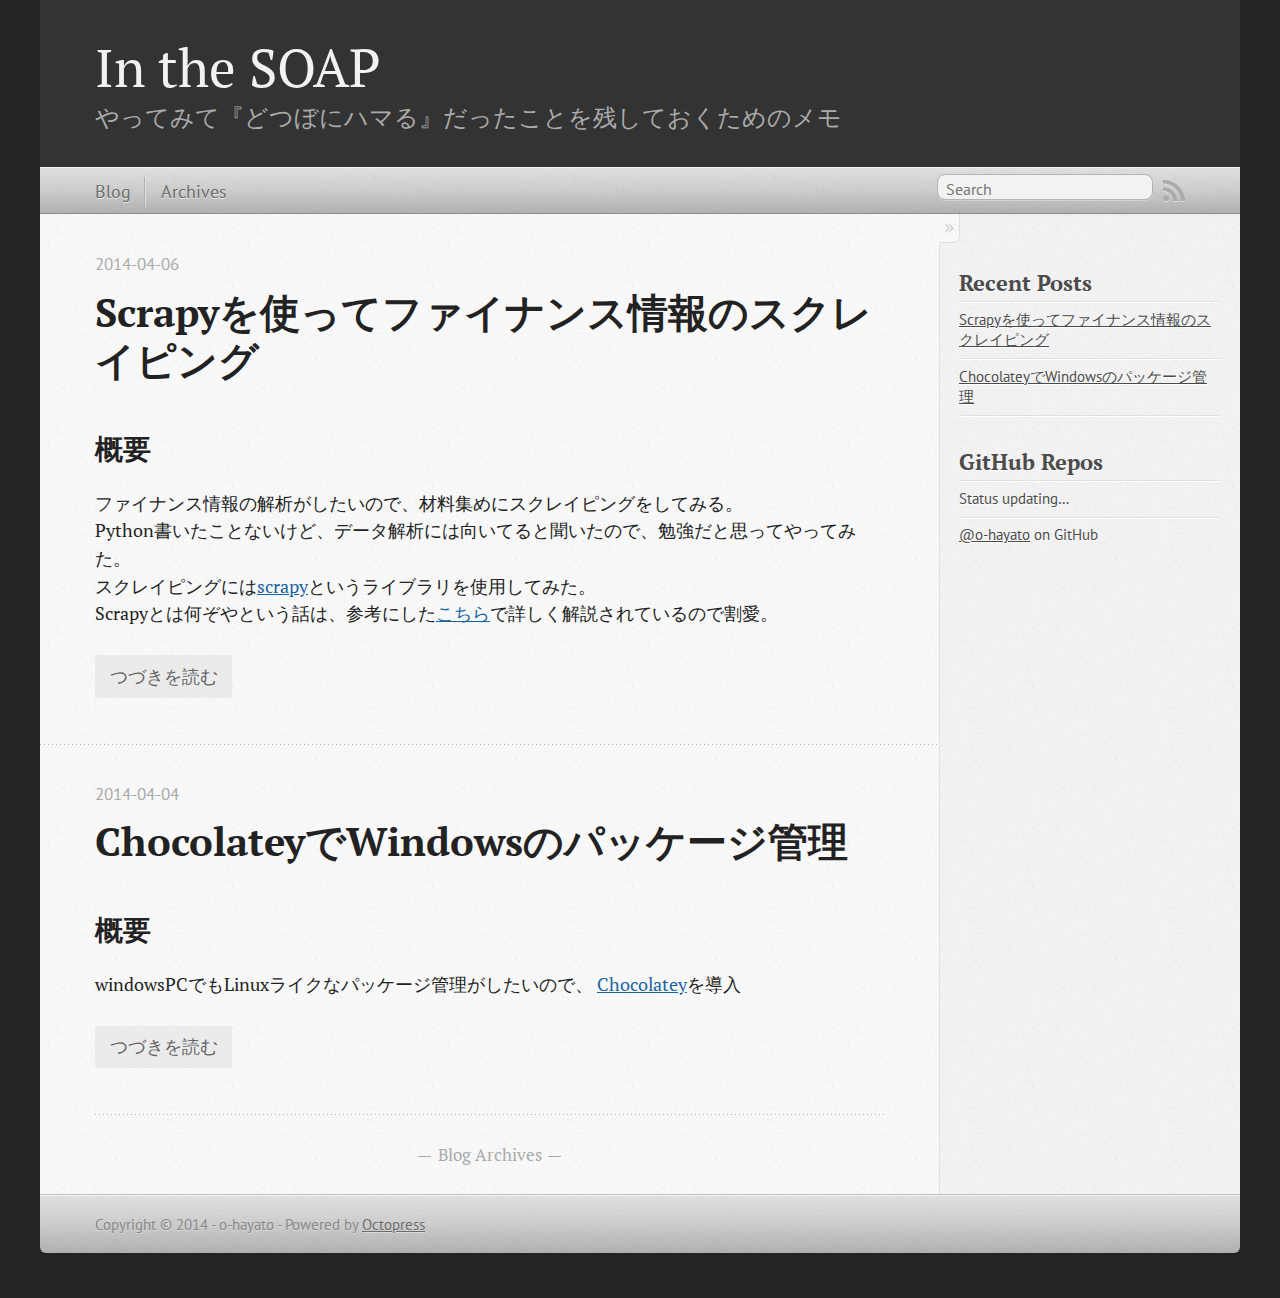
==== commit b9ec532c: "Site updated at 2014-04-15 14:59:31 UTC" ====
--- a/index.html
+++ b/index.html
@@ -9,8 +9,10 @@
   <meta name="author" content="o-hayato">
 
   
-  <meta name="description" content="概要 windowsPCでもLinuxライクなパッケージ管理がしたいので、
-Chocolateyを導入 環境 OS：windows7 64bit Chocolateyのインストール 「win + r」で出てきたウィンドウに「cmd」といれてEnter &hellip;">
+  <meta name="description" content="概要 ファイナンス情報の解析がしたいので、材料集めにスクレイピングをしてみる。
+Python書いたことないけど、データ解析には向いてると聞いたので、勉強だと思ってやってみた。
+スクレイピングにはscrapyというライブラリを使用してみた。
+Scrapyとは何ぞやという話は、 &hellip;">
   
 
   <!-- http://t.co/dKP3o1e -->
@@ -39,7 +41,7 @@
   <header role="banner"><hgroup>
   <h1><a href="/">In the SOAP</a></h1>
   
-    <h2>ほとんど自分用メモ。『どつぼにハマる』</h2>
+    <h2>やってみて『どつぼにハマる』だったことを残しておくためのメモ</h2>
   
 </hgroup>
 
@@ -72,6 +74,52 @@
       
   <header>
     
+      <h1 class="entry-title"><a href="/blog/2014/04/06/scrapy/">Scrapyを使ってファイナンス情報のスクレイピング</a></h1>
+    
+    
+      <p class="meta">
+        
+
+
+
+
+
+
+
+
+  
+
+
+<time datetime="2014-04-06T13:27:21+09:00" pubdate data-updated="true">2014-04-06</time>
+        
+      </p>
+    
+  </header>
+
+
+  <div class="entry-content"><h2>概要</h2>
+
+<p>ファイナンス情報の解析がしたいので、材料集めにスクレイピングをしてみる。<br/>
+Python書いたことないけど、データ解析には向いてると聞いたので、勉強だと思ってやってみた。<br/>
+スクレイピングには<a href="http://scrapy.org/">scrapy</a>というライブラリを使用してみた。<br/>
+Scrapyとは何ぞやという話は、参考にした<a href="http://orangain.hatenablog.com/entry/scrapy">こちら</a>で詳しく解説されているので割愛。</p>
+
+</div>
+  
+  
+    <footer>
+      <a rel="full-article" href="/blog/2014/04/06/scrapy/">つづきを読む</a>
+    </footer>
+  
+
+
+    </article>
+  
+  
+    <article>
+      
+  <header>
+    
       <h1 class="entry-title"><a href="/blog/2014/04/04/chocolatey/">ChocolateyでWindowsのパッケージ管理</a></h1>
     
     
@@ -100,78 +148,12 @@
 <p>windowsPCでもLinuxライクなパッケージ管理がしたいので、
 <a href="https://chocolatey.org/">Chocolatey</a>を導入</p>
 
-<h2>環境</h2>
-
-<ul>
-<li>OS：windows7 64bit</li>
-</ul>
-
-
-<h2>Chocolateyのインストール</h2>
-
-<p>「win + r」で出てきたウィンドウに「cmd」といれてEnter<br/>
-コマンドプロンプトが起動されるので以下を貼り付けてEnterで完了。簡単。</p>
-
-<figure class='code'><div class="highlight"><table><tr><td class="gutter"><pre class="line-numbers"><span class='line-number'>1</span>
-</pre></td><td class='code'><pre><code class=''><span class='line'>@powershell -NoProfile -ExecutionPolicy unrestricted -Command "iex ((new-object net.webclient).DownloadString('https://chocolatey.org/install.ps1'))" && SET PATH=%PATH%;%systemdrive%\chocolatey\bin</span></code></pre></td></tr></table></div></figure>
-
-
-<h2>パッケージのインストール方法</h2>
-
-<figure class='code'><div class="highlight"><table><tr><td class="gutter"><pre class="line-numbers"><span class='line-number'>1</span>
-</pre></td><td class='code'><pre><code class=''><span class='line'>cinst パッケージ名</span></code></pre></td></tr></table></div></figure>
-
-
-<p>をコマンドプロンプトなり、powershellなりから実行すればOK。<br/>
-インストールできるパッケージは<a href="https://chocolatey.org/packages">ギャラリー</a>から検索できる<br/>
-コマンドもギャラリーに書いてあるのでコピペでOK。</p>
-
-<h2>インストールしたもの</h2>
-
-<ul>
-<li>Git
-
-<ul>
-<li>バージョン管理システム</li>
-<li><code>cinst git.install</code></li>
-</ul>
-</li>
-<li>SourceCodePro
-
-<ul>
-<li>プログラミング用のフォント</li>
-<li><code>cinst SourceCodePro</code></li>
-</ul>
-</li>
-<li>sublimetext2
-
-<ul>
-<li>非常に多機能で使いやすいエディタ。</li>
-<li><code>cinst sublimetext2</code></li>
-<li>sublimetext用のパッケージ管理システム
-
-<ul>
-<li><code>cinst SublimeText2.PackageControl -Version 1.6.3</code></li>
-</ul>
-</li>
-</ul>
-</li>
-<li>vmwareplayer
-
-<ul>
-<li>仮想環境</li>
-<li><code>cinst vmwareplayer</code></li>
-</ul>
-</li>
-</ul>
-
-
-<h2>雑感</h2>
-
-<p>windows上でもyumとかapt-getっぽくパッケージ管理できて良い◎。<br/>
-もっと普及して、ローカルに開発環境構築するための手順書なんかなくなればいいのに。</p>
 </div>
   
+  
+    <footer>
+      <a rel="full-article" href="/blog/2014/04/04/chocolatey/">つづきを読む</a>
+    </footer>
   
 
 
@@ -188,6 +170,10 @@
     <section>
   <h1>Recent Posts</h1>
   <ul id="recent_posts">
+    
+      <li class="post">
+        <a href="/blog/2014/04/06/scrapy/">Scrapyを使ってファイナンス情報のスクレイピング</a>
+      </li>
     
       <li class="post">
         <a href="/blog/2014/04/04/chocolatey/">ChocolateyでWindowsのパッケージ管理</a>
